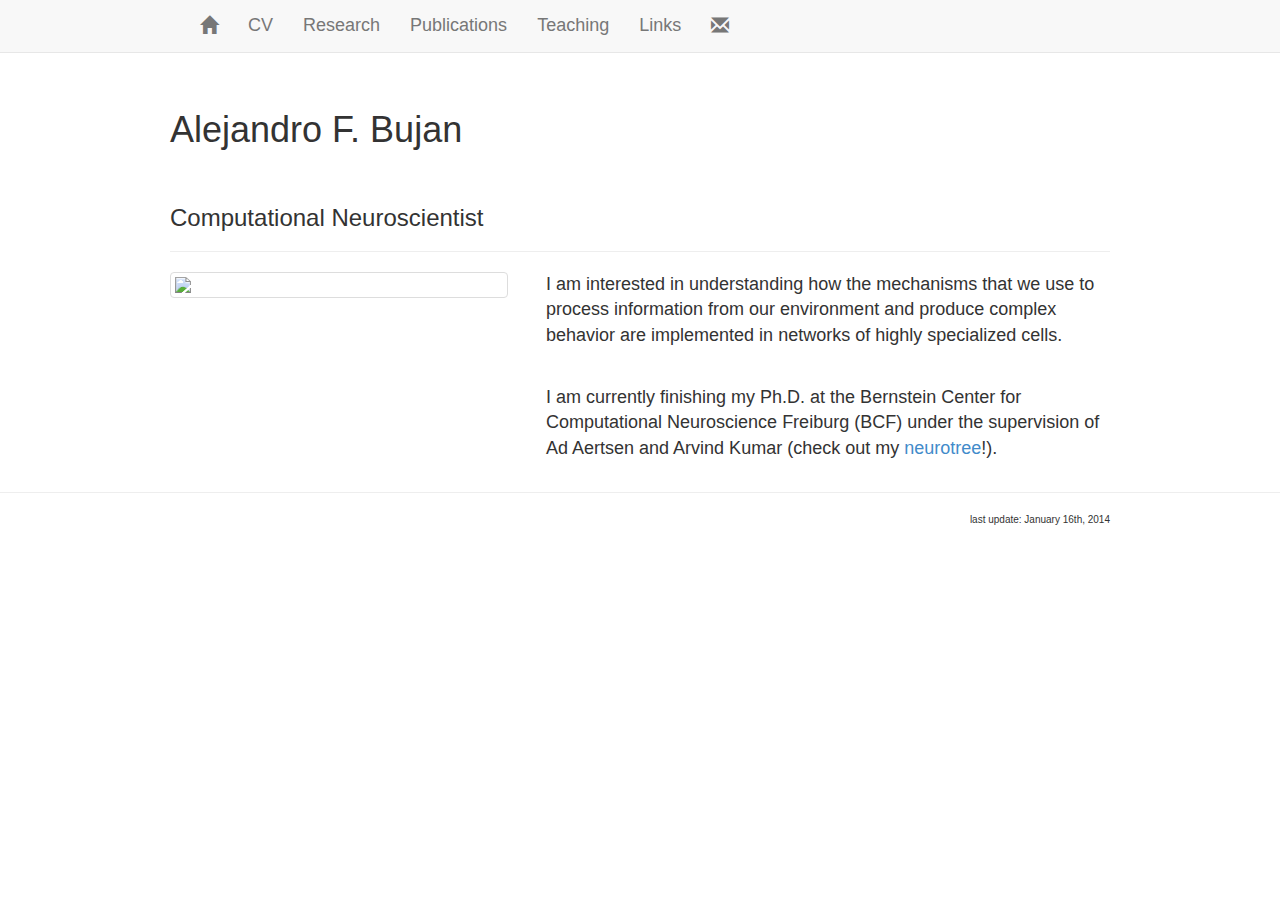
==== index.html @ 5933a05f "first commit - old website" ====
<!DOCTYPE html>
<html lang="en">

<head>
<meta charset="UFT-8">
<title>Alejandro F. Bujan</title>
<link rel="stylesheet" href="./media/css/bootstrap.min.css">
<link media="screen" type="text/css" rel="stylesheet" href="./media/css/main.css">
</head>

<body data-spy="scroll" data-target="#nav">

<header class="navbar navbar-default navbar-fixed-top" role="navigation">
<div class="container">
  <div class="navbar-header">
    <button type="button" class="navbar-toggle" data-toggle="collapse" data-target="#bs-example-navbar-collapse-1">
      <span class="sr-only">Toggle navigation</span>
      <span class="icon-bar"></span>
      <span class="icon-bar"></span>
      <span class="icon-bar"></span>
    </button>
  </div>
  <div class="collapse navbar-collapse" id="bs-example-navbar-collapse-1">
    <ul class="nav navbar-nav">
        <li><a href="index.html" title="Home"><span class="glyphicon glyphicon-home"></span></a></li>
        <li><a href="cv.html" title="CV">CV</a></li>
        <li><a href="research.html" title="Reaserch">Research</a></li>
        <li><a href="publications.html" title="Publications">Publications</a></li>
        <li><a href="teaching.html" title="Teaching">Teaching</a></li>
        <li><a href="links.html" title="Links">Links</a></li>
        <li><a href="contact.html" title="Contact"><span class="glyphicon glyphicon-envelope"></span></a></li>
    </ul>
  </div>
</div>
</header>


<div class="container">
        <div class="page-header">
                <h2>Alejandro F. Bujan</h2></br>
		<h3>Computational Neuroscientist</h1>
        </div>

</div>

<div class="container">
	<div id="column1" style="float:left; margin:0; width:40%;">
		<img src="https://lh4.googleusercontent.com/-E7IkPR5FImc/AAAAAAAAAAI/AAAAAAAAAAA/ZFUnA0ZDKvA/photo.jpg"  width="90%" class="img-thumbnail"></img>
	</div>
        <div id="column2" style="float:left; margin:0; width:60%;">
		<p>I am interested in understanding how the mechanisms that we use to process information from our environment and produce complex behavior are implemented in networks of highly specialized cells.</p>
		</br>
		<p>I am currently finishing my Ph.D. at the Bernstein Center for Computational Neuroscience Freiburg (BCF) under the supervision of Ad Aertsen and Arvind Kumar (check out my <a href="http://neurotree.org/neurotree/tree.php?pid=78139">neurotree</a>!).</p> 
        </div>
</div>

<hr></hr>

<footer>
<div title="last update" class="container" style="font-size:10px; text-align:right">
last update: January 16th, 2014

</div>
</footer>

<script src="https://code.jquery.com/jquery-1.10.2.min.js"></script>
<script src="./media/js/bootstrap.min.js"></script>
</body>
</html>
---- media/css/main.css ----
body {
    padding-top: 70px;
    font-size: 18px;
}

h1 {
    font-family: "Helvetica Neue","Lucida Grande",Helvetica,Arial,sans-serif;
    font-size: "x-large";
}

h2 {
    font-size: 200%;
}

.container {
    max-width: 970px;
}

.colored {
    color: #FFDE00;
    background-color: #6599FF;
}


.colored #personal_info {
    color: #FFDE00;
    background-color: #6599FF;
}

.colored #academic_background {
    color: #097054;
    background-color: #FFDE00;
}

.colored #work_experience {
    color: #FF9900;
    background-color: #097054;
}

.colored #publications, .colored #abstracts {
    color: #000000;
    background-color: #FFFFFF;
}

#carousel-item{
    background-color: White;
    padding-left: 250px;
    padding-bottom: 100px;
}


.carousel-caption{
    color:Black;
}

.carousel-indicators li{
    background-color:Black;
    border: 1px solid Black;
}

#main {
    left: 50%;
    margin-left: -400px;
    min-height: 400px;
    position: absolute;
    top: 60px;
    width: 800px;
}

#main #content {
    background: none repeat scroll 0 0 #FFFFFF;
    border-radius: 3px;
    box-shadow: 0 0 2px rgba(0, 0, 0, 0.1);
    color: #000000;
    font-family: "myriad-pro","Helvetica Neue","Lucida Grande",Helvetica,Arial,sans-serif;
    font-size: 11pt;
    line-height: 16pt;
    padding: 10px 30px 30px;
    position: relative;
    top: 60px;
}

pre {
    -moz-tab-size: 3;
    background: none repeat scroll 0 0 #222222;
    border-radius: 3px;
    color: #FFFFFF;
    font-family: Menlo,Monaco,monospace;
    font-size: 9pt;
    padding: 8px;
    white-space: pre-wrap;
    width: 724px;
    word-wrap: break-word;
}

.KEYWORD {
    color: #F0C77A;
}

.FUNCTION {
    color: #CEC6F1;
}

.NUMBER {
    color: #A2C2E3;
}


#largeImgPanel {
    text-align: center;
    visibility: hidden;
    position: fixed;
    z-index: 100;
    top: 0; left: 0; width: 100%; height: 100%;
    background-color: rgba(100,100,100, 0.5);
            }
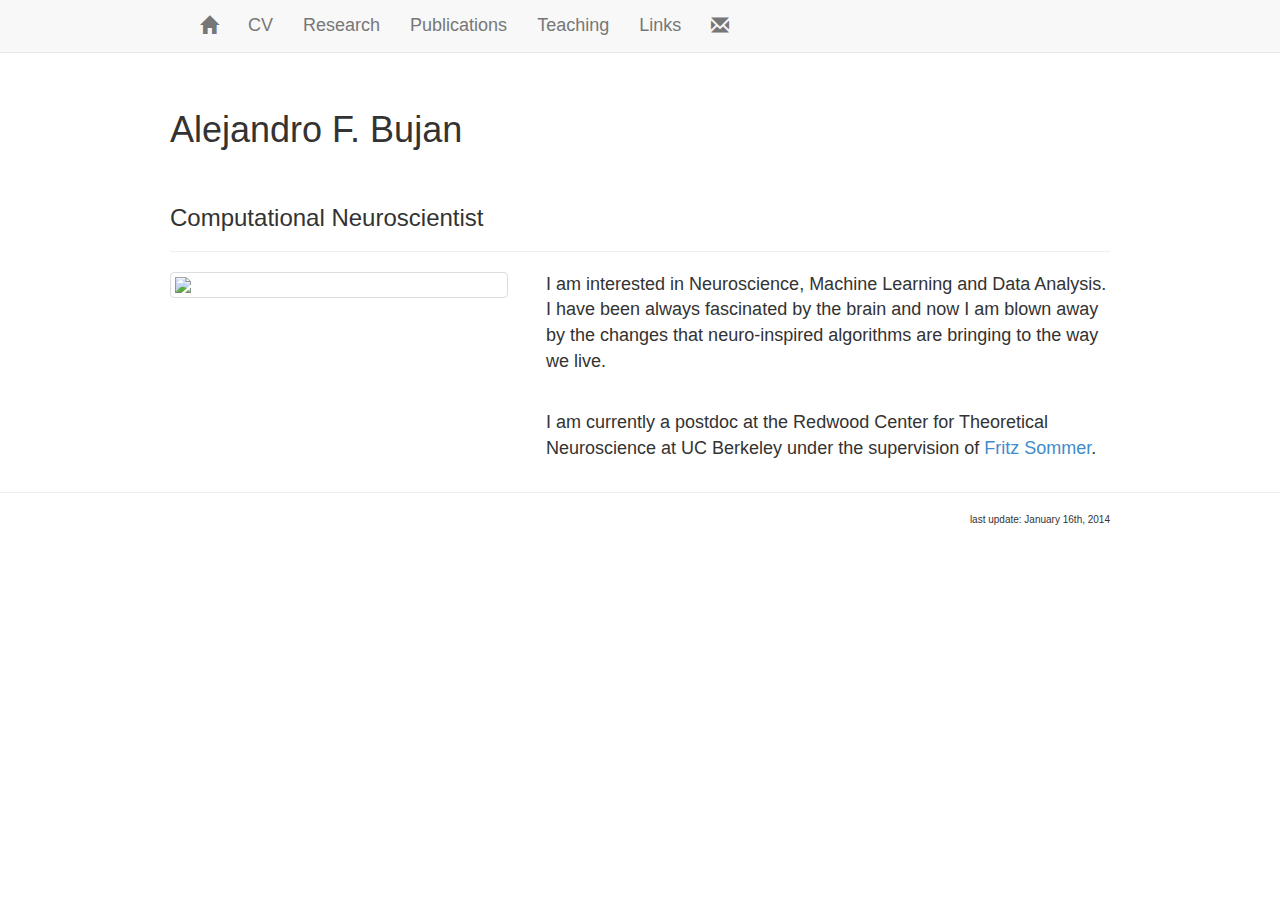
==== commit 858477aa: "updated CV" ====
--- a/index.html
+++ b/index.html
@@ -48,11 +48,13 @@
 		<img src="https://lh4.googleusercontent.com/-E7IkPR5FImc/AAAAAAAAAAI/AAAAAAAAAAA/ZFUnA0ZDKvA/photo.jpg"  width="90%" class="img-thumbnail"></img>
 	</div>
         <div id="column2" style="float:left; margin:0; width:60%;">
-		<p>I am interested in understanding how the mechanisms that we use to process information from our environment and produce complex behavior are implemented in networks of highly specialized cells.</p>
+		<p>I am interested in Neuroscience, Machine Learning and Data Analysis. I have been always fascinated by the brain and now I am blown away by the changes that neuro-inspired algorithms are bringing to the way we live. </p>
 		</br>
-		<p>I am currently finishing my Ph.D. at the Bernstein Center for Computational Neuroscience Freiburg (BCF) under the supervision of Ad Aertsen and Arvind Kumar (check out my <a href="http://neurotree.org/neurotree/tree.php?pid=78139">neurotree</a>!).</p> 
+		<p>I am currently a postdoc at the Redwood Center for Theoretical Neuroscience at UC Berkeley under the supervision of <a href="http://redwood.berkeley.edu/wiki/Fritz_Sommer">Fritz Sommer</a>.</p> 
         </div>
 </div>
+
+<!--(check out my <a href="http://neurotree.org/neurotree/tree.php?pid=78139">neurotree</a>!)-->
 
 <hr></hr>
 
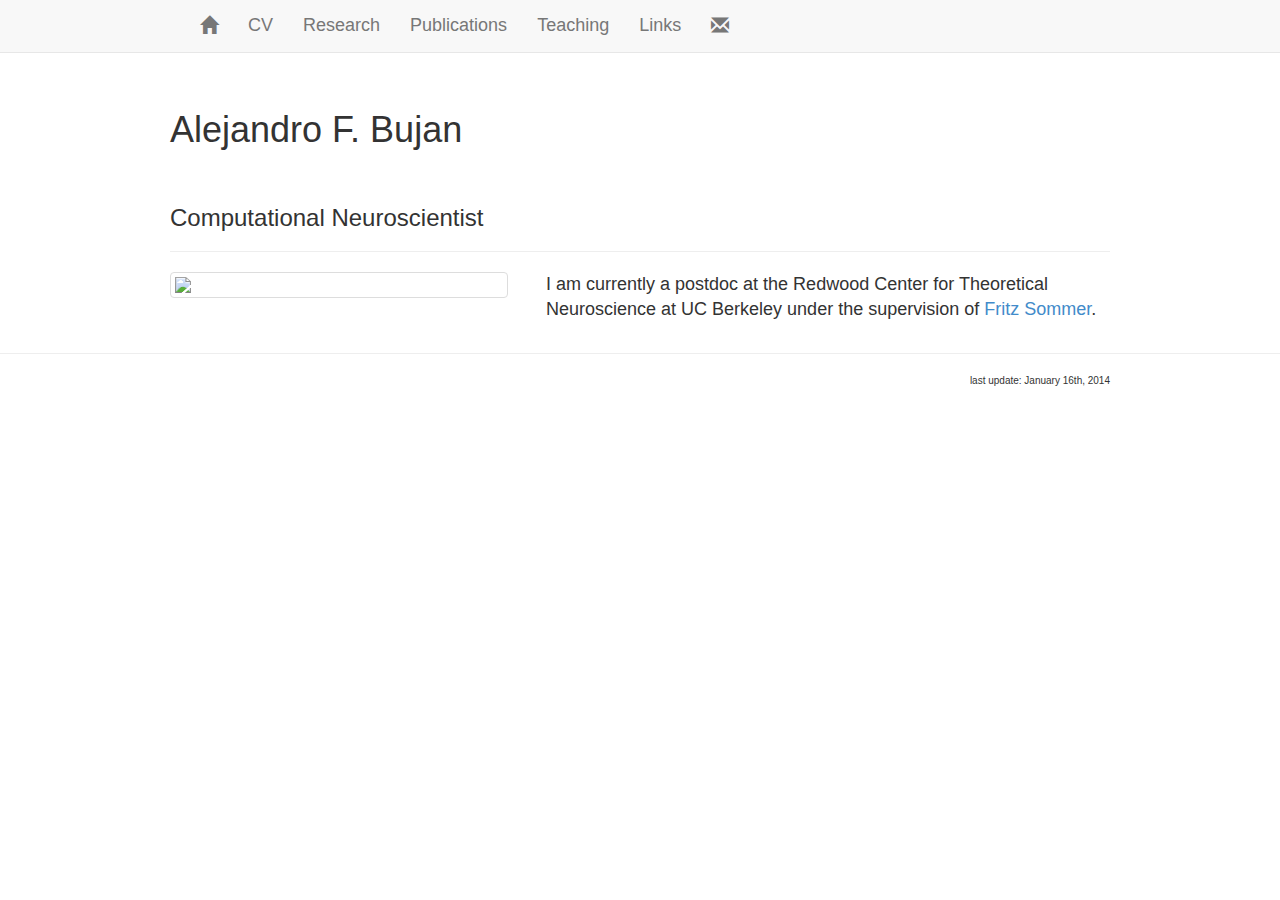
==== commit 094579c7: "changes" ====
--- a/index.html
+++ b/index.html
@@ -48,8 +48,8 @@
 		<img src="https://lh4.googleusercontent.com/-E7IkPR5FImc/AAAAAAAAAAI/AAAAAAAAAAA/ZFUnA0ZDKvA/photo.jpg"  width="90%" class="img-thumbnail"></img>
 	</div>
         <div id="column2" style="float:left; margin:0; width:60%;">
-		<p>I am interested in Neuroscience, Machine Learning and Data Analysis. I have been always fascinated by the brain and now I am blown away by the changes that neuro-inspired algorithms are bringing to the way we live. </p>
-		</br>
+<!--		<p>I am interested in Neuroscience, Machine Learning and Data Analysis. I have been always fascinated by the brain and now I am blown away by the changes that neuro-inspired algorithms are bringing to the way we live. </p>-->
+<!--		</br>-->
 		<p>I am currently a postdoc at the Redwood Center for Theoretical Neuroscience at UC Berkeley under the supervision of <a href="http://redwood.berkeley.edu/wiki/Fritz_Sommer">Fritz Sommer</a>.</p> 
         </div>
 </div>
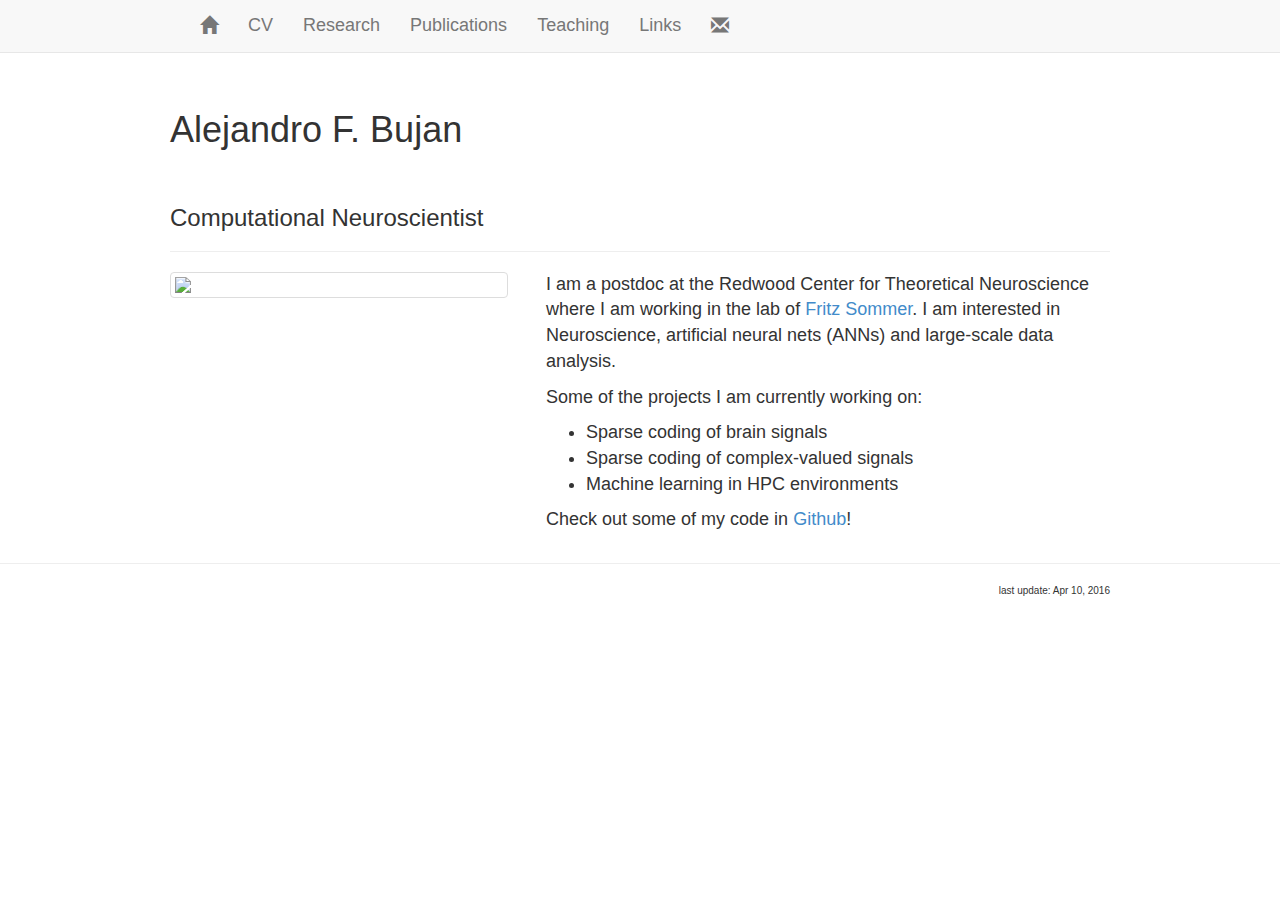
==== commit 9bba2585: "updated intro" ====
--- a/index.html
+++ b/index.html
@@ -50,7 +50,26 @@
         <div id="column2" style="float:left; margin:0; width:60%;">
 <!--		<p>I am interested in Neuroscience, Machine Learning and Data Analysis. I have been always fascinated by the brain and now I am blown away by the changes that neuro-inspired algorithms are bringing to the way we live. </p>-->
 <!--		</br>-->
-		<p>I am currently a postdoc at the Redwood Center for Theoretical Neuroscience at UC Berkeley under the supervision of <a href="http://redwood.berkeley.edu/wiki/Fritz_Sommer">Fritz Sommer</a>.</p> 
+		<p>I am a postdoc at the Redwood Center for Theoretical Neuroscience where I am working in the lab of <a href="http://redwood.berkeley.edu/wiki/Fritz_Sommer">Fritz Sommer</a>. I am interested in Neuroscience, artificial neural nets (ANNs) and large-scale data analysis.  
+		</p>
+<p>
+Some of the projects I am currently working on:
+<!--<ul class="list-group">-->
+<!--  <li class="list-group-item"><span class="glyphicon glyphicon-minus" aria-hidden="true"></span>  Sparse coding of brain signals</li>-->
+<!--  <li class="list-group-item"><span class="glyphicon glyphicon-minus" aria-hidden="true"></span>  Sparse coding of complex-valued signals</li>-->
+<!--  <li class="list-group-item"><span class="glyphicon glyphicon-minus" aria-hidden="true"></span>  Machine learning in HPC environments</li>-->
+
+<!--</ul>-->
+<ul>
+  <li> Sparse coding of brain signals</li>
+  <li>  Sparse coding of complex-valued signals</li>
+  <li>  Machine learning in HPC environments</li>
+
+</ul>
+
+</p>
+<p>
+Check out some of my code in <a href="https://github.com/afbujan">Github</a>!</p> 
         </div>
 </div>
 
@@ -60,7 +79,7 @@
 
 <footer>
 <div title="last update" class="container" style="font-size:10px; text-align:right">
-last update: January 16th, 2014
+last update: Apr 10, 2016
 
 </div>
 </footer>
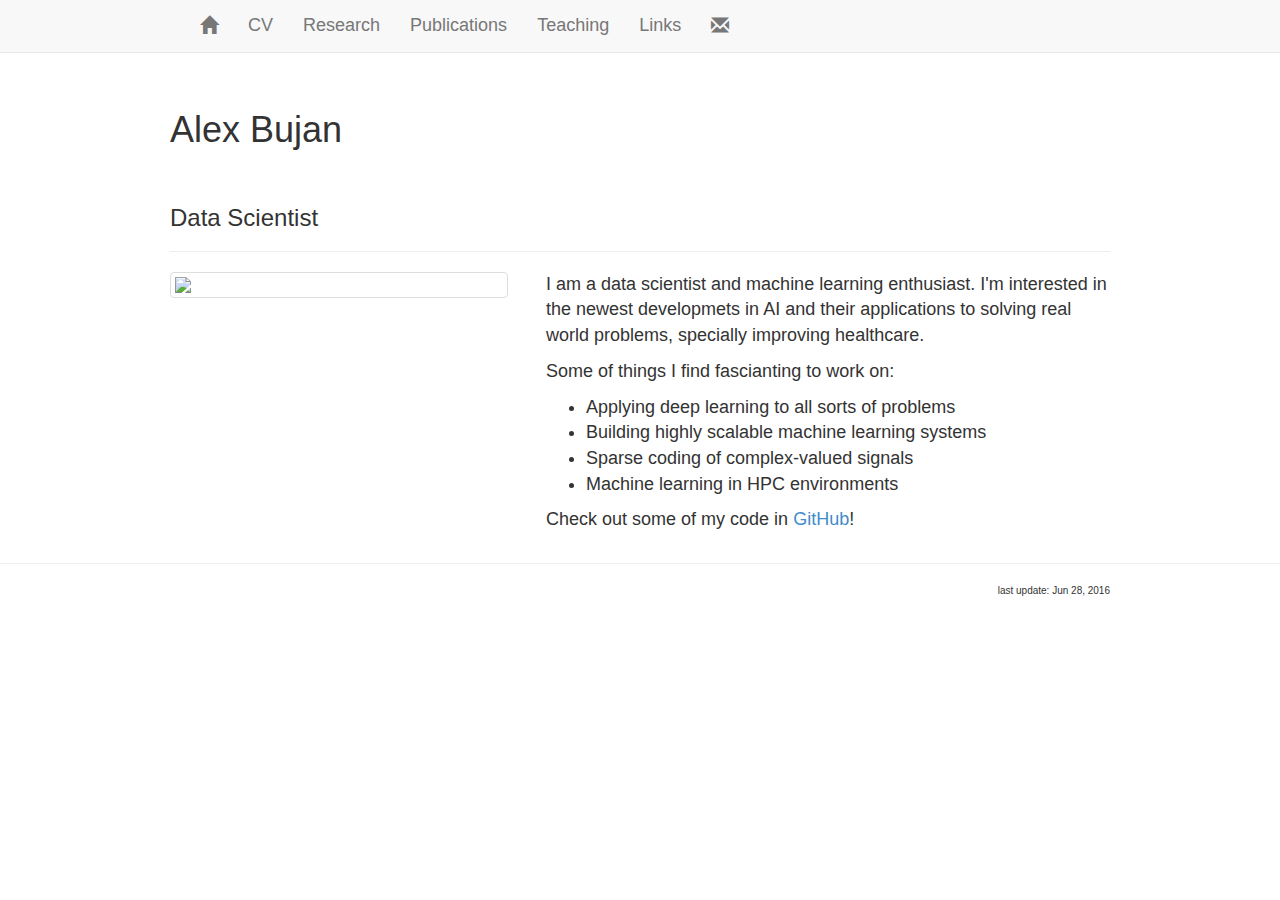
==== commit 57304c89: "working on website" ====
--- a/index.html
+++ b/index.html
@@ -3,7 +3,7 @@
 
 <head>
 <meta charset="UFT-8">
-<title>Alejandro F. Bujan</title>
+<title>Alejandro Bujan</title>
 <link rel="stylesheet" href="./media/css/bootstrap.min.css">
 <link media="screen" type="text/css" rel="stylesheet" href="./media/css/main.css">
 </head>
@@ -37,8 +37,8 @@
 
 <div class="container">
         <div class="page-header">
-                <h2>Alejandro F. Bujan</h2></br>
-		<h3>Computational Neuroscientist</h1>
+                <h2>Alex Bujan</h2></br>
+		<h3>Data Scientist</h1>
         </div>
 
 </div>
@@ -50,10 +50,10 @@
         <div id="column2" style="float:left; margin:0; width:60%;">
 <!--		<p>I am interested in Neuroscience, Machine Learning and Data Analysis. I have been always fascinated by the brain and now I am blown away by the changes that neuro-inspired algorithms are bringing to the way we live. </p>-->
 <!--		</br>-->
-		<p>I am a postdoc at the Redwood Center for Theoretical Neuroscience where I am working in the lab of <a href="http://redwood.berkeley.edu/wiki/Fritz_Sommer">Fritz Sommer</a>. I am interested in Neuroscience, artificial neural nets (ANNs) and large-scale data analysis.  
+		<p>I am a data scientist and machine learning enthusiast. I'm interested in the newest developmets in AI and their applications to solving real world problems, specially improving healthcare.
 		</p>
 <p>
-Some of the projects I am currently working on:
+Some of things I find fascianting to work on:
 <!--<ul class="list-group">-->
 <!--  <li class="list-group-item"><span class="glyphicon glyphicon-minus" aria-hidden="true"></span>  Sparse coding of brain signals</li>-->
 <!--  <li class="list-group-item"><span class="glyphicon glyphicon-minus" aria-hidden="true"></span>  Sparse coding of complex-valued signals</li>-->
@@ -61,15 +61,16 @@
 
 <!--</ul>-->
 <ul>
-  <li> Sparse coding of brain signals</li>
-  <li>  Sparse coding of complex-valued signals</li>
-  <li>  Machine learning in HPC environments</li>
+  <li> Applying deep learning to all sorts of problems</li>
+  <li> Building highly scalable machine learning systems</li>
+  <li> Sparse coding of complex-valued signals</li>
+  <li> Machine learning in HPC environments</li>
 
 </ul>
 
 </p>
 <p>
-Check out some of my code in <a href="https://github.com/afbujan">Github</a>!</p> 
+Check out some of my code in <a href="https://github.com/afbujan">GitHub</a>!</p> 
         </div>
 </div>
 
@@ -79,7 +80,7 @@
 
 <footer>
 <div title="last update" class="container" style="font-size:10px; text-align:right">
-last update: Apr 10, 2016
+last update: Jun 28, 2016
 
 </div>
 </footer>
--- a/media/css/main.css
+++ b/media/css/main.css
@@ -20,7 +20,6 @@
     color: #FFDE00;
     background-color: #6599FF;
 }
-
 
 .colored #personal_info {
     color: #FFDE00;
@@ -47,7 +46,6 @@
     padding-left: 250px;
     padding-bottom: 100px;
 }
-
 
 .carousel-caption{
     color:Black;
@@ -114,3 +112,39 @@
     top: 0; left: 0; width: 100%; height: 100%;
     background-color: rgba(100,100,100, 0.5);
             }
+
+a.link {
+    background: #666 none repeat scroll 0 0;
+    border-radius: 4px;
+    color: #fff;
+    font-size: 9pt;
+    line-height: 18pt;
+    opacity: 0.7;
+    padding: 2px 4px;
+}
+
+a.link:hover {
+    opacity: 1;
+}
+
+a.link_url, a.link_doi, a.link_isbn, a.link_custom {
+    background: #56A5EC none repeat scroll 0 0;
+    color: #FFFFFF;
+    font-size: 9pt;
+    padding: 1px;
+}
+
+a.link_code, a.link_custom {
+    background: #FF9C00 none repeat scroll 0 0;
+    color: #FFFFFF;
+    font-size: 9pt;
+    padding: 1px;
+}
+
+a.link_pdf, a.link_custom {
+    background: #FF0000 none repeat scroll 0 0;
+    color: #FFFFFF;
+    font-size: 9pt;
+    padding: 1px;
+}
+
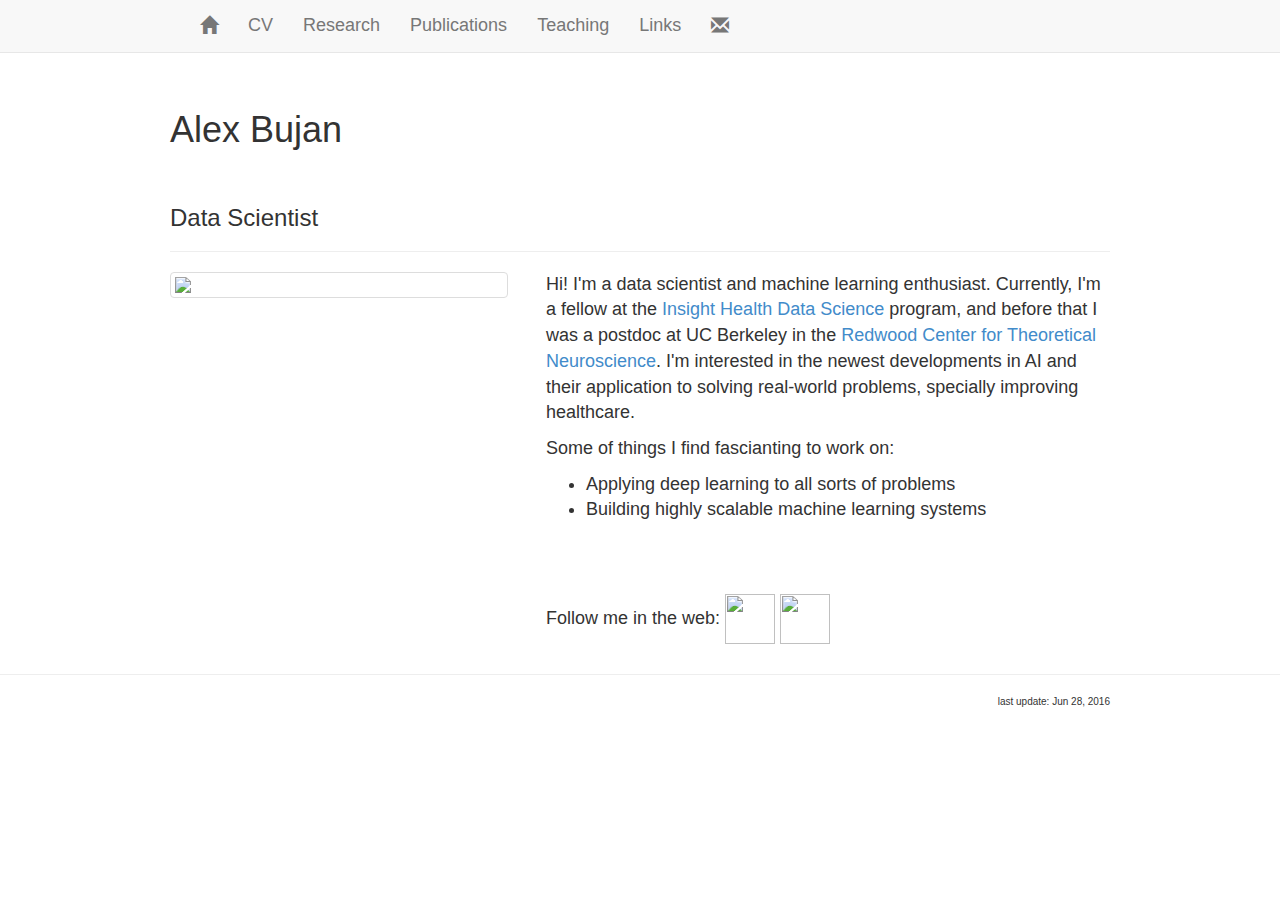
==== commit c17d6b12: "working on website" ====
--- a/index.html
+++ b/index.html
@@ -48,33 +48,22 @@
 		<img src="https://lh4.googleusercontent.com/-E7IkPR5FImc/AAAAAAAAAAI/AAAAAAAAAAA/ZFUnA0ZDKvA/photo.jpg"  width="90%" class="img-thumbnail"></img>
 	</div>
         <div id="column2" style="float:left; margin:0; width:60%;">
-<!--		<p>I am interested in Neuroscience, Machine Learning and Data Analysis. I have been always fascinated by the brain and now I am blown away by the changes that neuro-inspired algorithms are bringing to the way we live. </p>-->
-<!--		</br>-->
-		<p>I am a data scientist and machine learning enthusiast. I'm interested in the newest developmets in AI and their applications to solving real world problems, specially improving healthcare.
+		<p>Hi! I'm a data scientist and machine learning enthusiast. Currently, I'm a fellow at the <a href="http://insighthealthdata.com/" title='Insight'>Insight Health Data Science</a> program, and before that I was a postdoc at UC Berkeley in the <a href="http://redwood.berkeley.edu/" title='Redwood Center'>Redwood Center for Theoretical Neuroscience</a>. I'm interested in the newest developments in AI and their application to solving real-world problems, specially improving healthcare.
 		</p>
 <p>
 Some of things I find fascianting to work on:
-<!--<ul class="list-group">-->
-<!--  <li class="list-group-item"><span class="glyphicon glyphicon-minus" aria-hidden="true"></span>  Sparse coding of brain signals</li>-->
-<!--  <li class="list-group-item"><span class="glyphicon glyphicon-minus" aria-hidden="true"></span>  Sparse coding of complex-valued signals</li>-->
-<!--  <li class="list-group-item"><span class="glyphicon glyphicon-minus" aria-hidden="true"></span>  Machine learning in HPC environments</li>-->
-
-<!--</ul>-->
 <ul>
   <li> Applying deep learning to all sorts of problems</li>
   <li> Building highly scalable machine learning systems</li>
-  <li> Sparse coding of complex-valued signals</li>
-  <li> Machine learning in HPC environments</li>
 
 </ul>
-
+<br></br>
 </p>
+Follow me in the web:  <a href="https://github.com/afbujan"><img src="GitHub_logo.png" style="width: 50px; height: 50px;" /></a>  <a href="https://twitter.com/afbujan"><img src="Twitter_logo.png" style="width: 50px; height: 50px;" /></a>
 <p>
-Check out some of my code in <a href="https://github.com/afbujan">GitHub</a>!</p> 
         </div>
 </div>
 
-<!--(check out my <a href="http://neurotree.org/neurotree/tree.php?pid=78139">neurotree</a>!)-->
 
 <hr></hr>
 
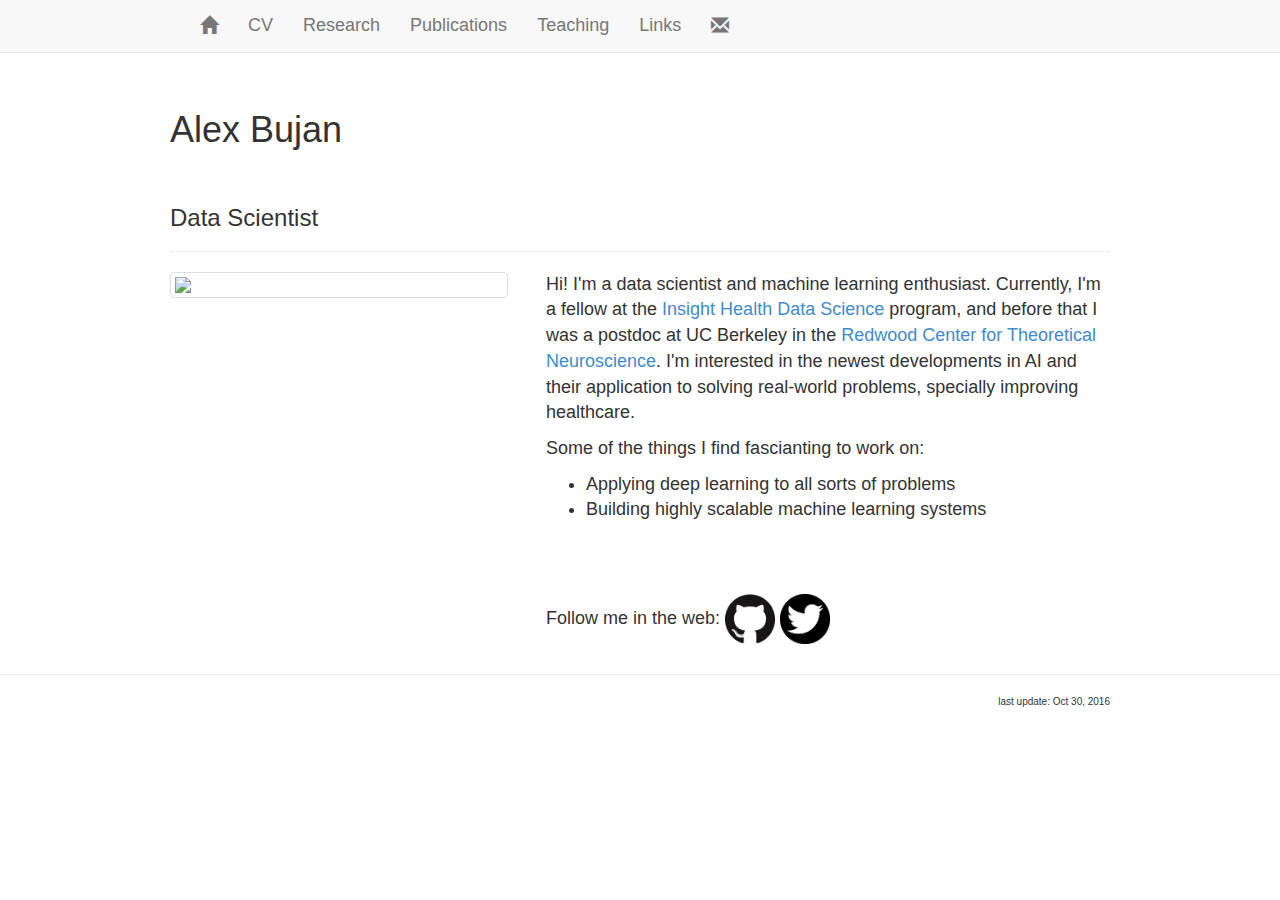
==== commit ede455d3: "working on website" ====
--- a/index.html
+++ b/index.html
@@ -51,7 +51,7 @@
 		<p>Hi! I'm a data scientist and machine learning enthusiast. Currently, I'm a fellow at the <a href="http://insighthealthdata.com/" title='Insight'>Insight Health Data Science</a> program, and before that I was a postdoc at UC Berkeley in the <a href="http://redwood.berkeley.edu/" title='Redwood Center'>Redwood Center for Theoretical Neuroscience</a>. I'm interested in the newest developments in AI and their application to solving real-world problems, specially improving healthcare.
 		</p>
 <p>
-Some of things I find fascianting to work on:
+Some of the things I find fascianting to work on:
 <ul>
   <li> Applying deep learning to all sorts of problems</li>
   <li> Building highly scalable machine learning systems</li>
@@ -59,7 +59,7 @@
 </ul>
 <br></br>
 </p>
-Follow me in the web:  <a href="https://github.com/afbujan"><img src="GitHub_logo.png" style="width: 50px; height: 50px;" /></a>  <a href="https://twitter.com/afbujan"><img src="Twitter_logo.png" style="width: 50px; height: 50px;" /></a>
+Follow me in the web: <a href="https://github.com/afbujan"><img src="GitHub_logo.png" style="width: 50px; height: 50px;" /></a>  <a href="https://twitter.com/afbujan"><img src="Twitter_logo.png" style="width: 50px; height: 50px;" /></a>
 <p>
         </div>
 </div>
@@ -69,7 +69,7 @@
 
 <footer>
 <div title="last update" class="container" style="font-size:10px; text-align:right">
-last update: Jun 28, 2016
+last update: Oct 30, 2016
 
 </div>
 </footer>
